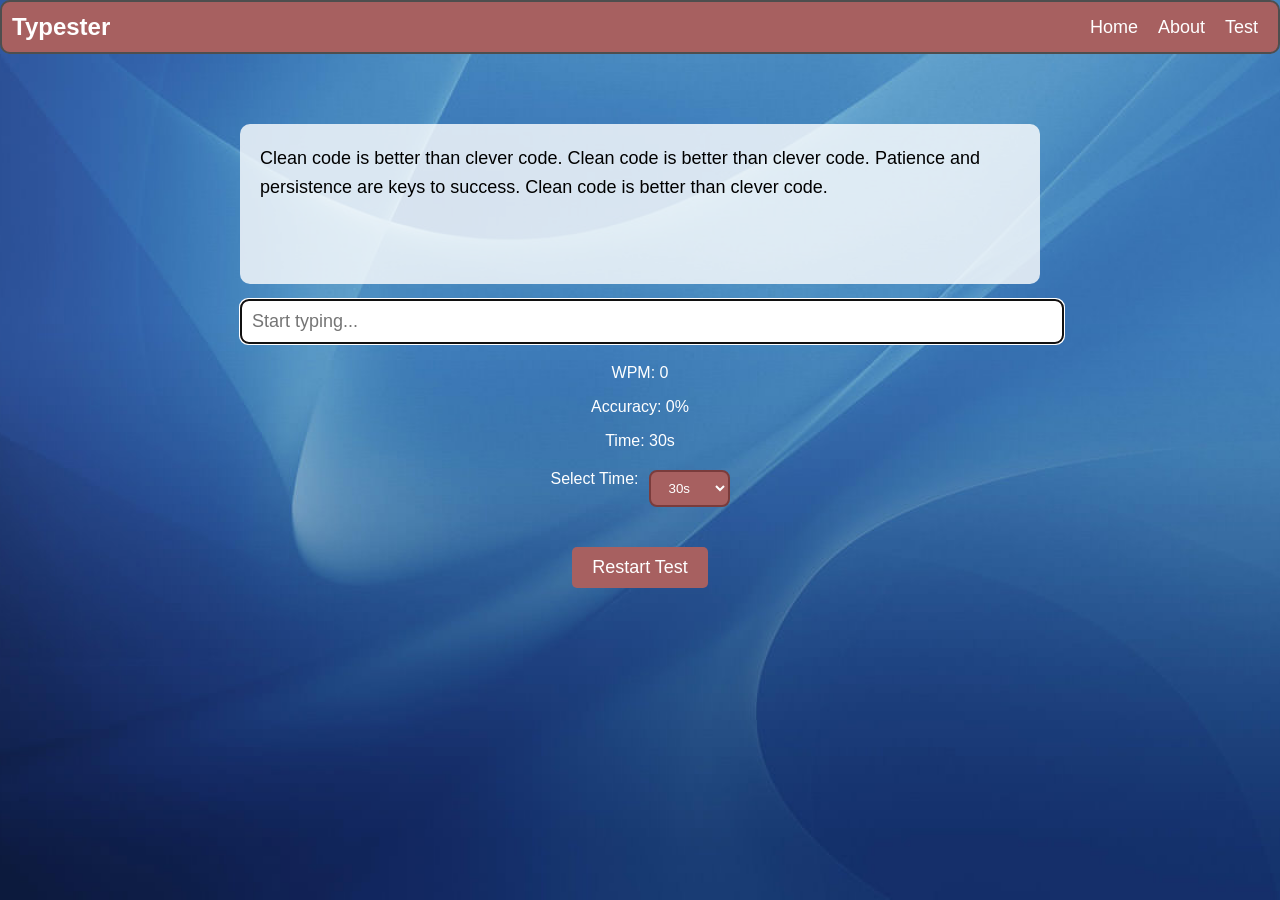
==== test/index.html @ 78f05871 "commit" ====
<!DOCTYPE html>
<html lang="en">
<head>
    <meta charset="UTF-8">
    <meta name="viewport" content="width=device-width, initial-scale=1.0">
    <title>Typester - Test</title>
    <link rel="stylesheet" href="/test/styles.css">
    <script defer src="/test/test.js"></script>
</head>
<body>
    
<ul id="navbar">
    <li id="title">Typester</li>
    <li class="nav-item"><a class="nav-link" href="/">Home</a></li>
    <li class="nav-item"><a class="nav-link" href="/about">About</a></li>
    <li class="nav-item"><a class="nav-link" href="/test">Test</a></li>
</ul>


<div id="test-box">
    <div id="text-display">Click here and start typing to begin the test.</div>
    <input id="text-input" type="text" placeholder="Start typing...">
    <div id="stats">
        <p class="stat-item">WPM: <span id="wpm">0</span></p>
        <p class="stat-item">Accuracy: <span id="accuracy">0</span>%</p>
        <p class="stat-item">Time: <span id="time">0</span>s</p>
        <div id="controls">
            <label for="time-select">Select Time: </label>
            <select id="time-select">
                <option value="15">15s</option>
                <option value="30" selected>30s</option>
                <option value="60">60s</option>
                <option value="120">120s</option>
            </select>
        </div>
    </div>
    <button id="restart-btn" onclick="loadText()">Restart Test</button>
</div>

<!-- Modal -->
<div id="result-modal" class="modal">
  <div class="modal-content">
    <span id="close-modal">&times;</span>
    <h2>Test Results</h2>
    <p>WPM: <span id="modal-wpm">0</span></p>
    <p>Accuracy: <span id="modal-accuracy">0</span>%</p>
    <p>Total Characters Typed: <span id="modal-total">0</span></p>
    <p>Correct Characters: <span id="modal-correct">0</span></p>
    <p>Time Selected: <span id="modal-time">0</span>s</p>
  </div>
</div>

</body>
</html>
---- test/styles.css ----
/* Navbar */
#navbar {
    background-color: #a76060;
    display: flex;
    justify-content: flex-end;
    align-items: center;
    list-style: none;
    border: 2px solid #4e4e4e;
    border-radius: 10px;
    height: 50px;
    margin: 0;
    padding: 0 10px;
}

#title {
    font-size: 24px;
    font-weight: bold;
    color: white;
    margin-right: auto;
}

.nav-item { padding: 4px 10px; font-size: 18px; }
.nav-item:hover { background-color: #7a3c3c; border-radius: 4px; cursor: pointer; }
.nav-link { text-decoration: none; color: white; }

/* Hamburger default hidden */
#hamburger { display: none; }

/* Test Box */
#test-box { margin: 50px auto; text-align: center; padding: 20px; max-width: 800px; }
#text-display {
    background-color: rgba(255,255,255,0.8);
    border-radius: 10px;
    padding: 20px;
    font-size: 18px;
    line-height: 1.6;
    min-height: 120px;
    text-align: left;
    white-space: pre-wrap;
    user-select: none;
    cursor: not-allowed;
}
.correct { color: green; }
.incorrect { color: red; }
#text-input { width: 100%; padding: 10px; margin-top: 15px; font-size: 18px; border-radius: 8px; border: 2px solid #a76060; }

/* Stats and controls */
#stats { margin-top: 20px; font-size: 16px; color: white; }
#controls { margin: 20px 0; display: flex; justify-content: center; gap: 10px; }
#time-select { background-color: #a76060; color: white; padding: 8px 14px; border-radius: 8px; border: 2px solid #7a3c3c; cursor: pointer; }
#restart-btn { background-color: #a76060; color: white; padding: 10px 20px; border: none; border-radius: 5px; font-size: 18px; cursor: pointer; margin-top: 20px; }
#restart-btn:hover { background-color: #7a3c3c; }

/* Modal */
.modal { display: none; position: fixed; z-index: 999; left: 0; top: 0; width: 100%; height: 100%; overflow: auto; background-color: rgba(0,0,0,0.7); animation: fadeIn 0.3s; }
.modal-content { background: linear-gradient(135deg, #a76060, #fda085); margin: 10% auto; padding: 30px 20px; border-radius: 15px; width: 400px; text-align: center; box-shadow: 0 8px 20px rgba(0,0,0,0.4); color: #fff; position: relative; animation: slideIn 0.4s ease-out; }
#close-modal { position: absolute; top: 15px; right: 20px; font-size: 28px; font-weight: bold; color: #fff; cursor: pointer; transition: all 0.2s; }
#close-modal:hover { color: #ffeb3b; transform: scale(1.2); }
@keyframes fadeIn { from {opacity:0;} to {opacity:1;} }
@keyframes slideIn { from {transform:translateY(-50px);opacity:0;} to {transform:translateY(0);opacity:1;} }

/* Responsive layout for mobile */
@media (max-width: 768px) {
    #navbar { flex-direction: column; align-items: flex-start; height: auto; padding: 5px 10px; }
    #title { margin: 0 0 10px 0; font-size: 22px; line-height: 1.2; }
    #hamburger { display: block; align-self: flex-end; font-size: 28px; cursor: pointer; margin: 0; padding: 5px 0; }
    .nav-item { width: 100%; text-align: left; overflow: hidden; max-height: 0; transition: max-height 0.3s ease-out, padding 0.3s ease; padding: 0; margin: 0; }
    .nav-item.show { max-height: 60px; padding: 8px 0; }
}

body{
    background: url("../assets/img/bg.png") no-repeat center center fixed;
    background-size: cover;
    font-family: 'Segoe UI', Tahoma, Geneva, Verdana, sans-serif;
    margin: 0;
    padding: 0;
}
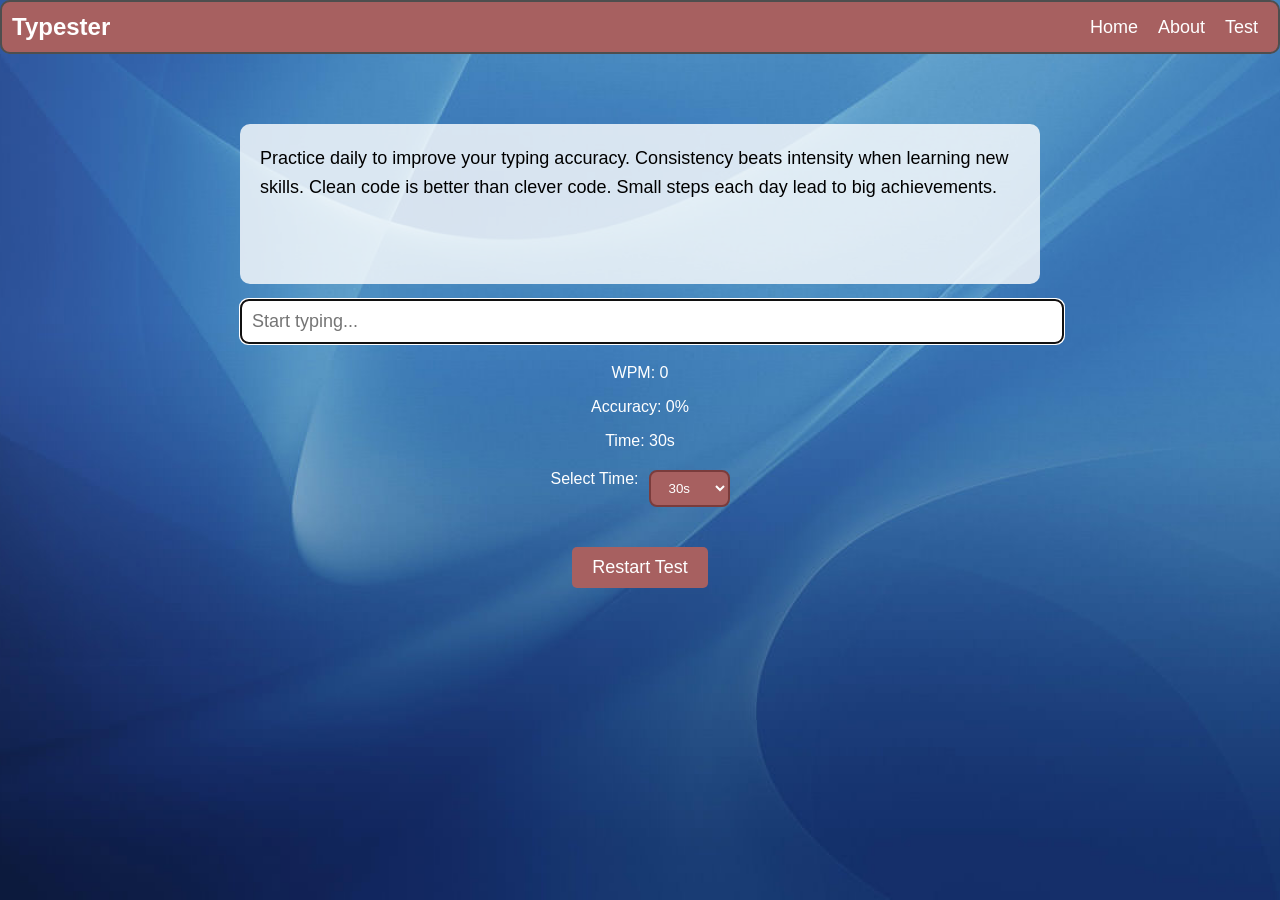
==== commit dcb57f0e: "ctrl" ====
--- a/test/index.html
+++ b/test/index.html
@@ -1,54 +1,61 @@
 <!DOCTYPE html>
 <html lang="en">
-<head>
-    <meta charset="UTF-8">
-    <meta name="viewport" content="width=device-width, initial-scale=1.0">
-    <title>Typester - Test</title>
-    <link rel="stylesheet" href="/test/styles.css">
-    <script defer src="/test/test.js"></script>
-</head>
-<body>
-    
-<ul id="navbar">
-    <li id="title">Typester</li>
-    <li class="nav-item"><a class="nav-link" href="/">Home</a></li>
-    <li class="nav-item"><a class="nav-link" href="/about">About</a></li>
-    <li class="nav-item"><a class="nav-link" href="/test">Test</a></li>
-</ul>
+    <head>
+        <meta charset="UTF-8">
+        <meta name="viewport" content="width=device-width, initial-scale=1.0">
+        <title>Typester - Test</title>
+        <link rel="stylesheet" href="/test/styles.css">
+        <script defer src="/test/test.js"></script>
+    </head>
+    <body>
 
+        <ul id="navbar">
+            <li id="title">Typester</li>
+            <li class="nav-item"><a class="nav-link" href="/">Home</a></li>
+            <li class="nav-item"><a class="nav-link"
+                    href="/about">About</a></li>
+            <li class="nav-item"><a class="nav-link" href="/test">Test</a></li>
+        </ul>
 
-<div id="test-box">
-    <div id="text-display">Click here and start typing to begin the test.</div>
-    <input id="text-input" type="text" placeholder="Start typing...">
-    <div id="stats">
-        <p class="stat-item">WPM: <span id="wpm">0</span></p>
-        <p class="stat-item">Accuracy: <span id="accuracy">0</span>%</p>
-        <p class="stat-item">Time: <span id="time">0</span>s</p>
-        <div id="controls">
-            <label for="time-select">Select Time: </label>
-            <select id="time-select">
-                <option value="15">15s</option>
-                <option value="30" selected>30s</option>
-                <option value="60">60s</option>
-                <option value="120">120s</option>
-            </select>
+        <div id="test-box">
+            <div id="text-display">Click here and start typing to begin the
+                test.</div>
+            <input id="text-input" type="text" placeholder="Start typing..."
+                type="text"
+                id="text-input"
+                autocomplete="off"
+                autocorrect="off"
+                autocapitalize="off"
+                spellcheck="false">
+            <div id="stats">
+                <p class="stat-item">WPM: <span id="wpm">0</span></p>
+                <p class="stat-item">Accuracy: <span id="accuracy">0</span>%</p>
+                <p class="stat-item">Time: <span id="time">0</span>s</p>
+                <div id="controls">
+                    <label for="time-select">Select Time: </label>
+                    <select id="time-select">
+                        <option value="15">15s</option>
+                        <option value="30" selected>30s</option>
+                        <option value="60">60s</option>
+                        <option value="120">120s</option>
+                    </select>
+                </div>
+            </div>
+            <button id="restart-btn" onclick="loadText()">Restart Test</button>
         </div>
-    </div>
-    <button id="restart-btn" onclick="loadText()">Restart Test</button>
-</div>
 
-<!-- Modal -->
-<div id="result-modal" class="modal">
-  <div class="modal-content">
-    <span id="close-modal">&times;</span>
-    <h2>Test Results</h2>
-    <p>WPM: <span id="modal-wpm">0</span></p>
-    <p>Accuracy: <span id="modal-accuracy">0</span>%</p>
-    <p>Total Characters Typed: <span id="modal-total">0</span></p>
-    <p>Correct Characters: <span id="modal-correct">0</span></p>
-    <p>Time Selected: <span id="modal-time">0</span>s</p>
-  </div>
-</div>
+        <!-- Modal -->
+        <div id="result-modal" class="modal">
+            <div class="modal-content">
+                <span id="close-modal">&times;</span>
+                <h2>Test Results</h2>
+                <p>WPM: <span id="modal-wpm">0</span></p>
+                <p>Accuracy: <span id="modal-accuracy">0</span>%</p>
+                <p>Total Characters Typed: <span id="modal-total">0</span></p>
+                <p>Correct Characters: <span id="modal-correct">0</span></p>
+                <p>Time Selected: <span id="modal-time">0</span>s</p>
+            </div>
+        </div>
 
-</body>
+    </body>
 </html>
--- a/test/styles.css
+++ b/test/styles.css
@@ -42,6 +42,8 @@
 }
 .correct { color: green; }
 .incorrect { color: red; }
+.current-char { background-color: yellow; }
+
 #text-input { width: 100%; padding: 10px; margin-top: 15px; font-size: 18px; border-radius: 8px; border: 2px solid #a76060; }
 
 /* Stats and controls */
